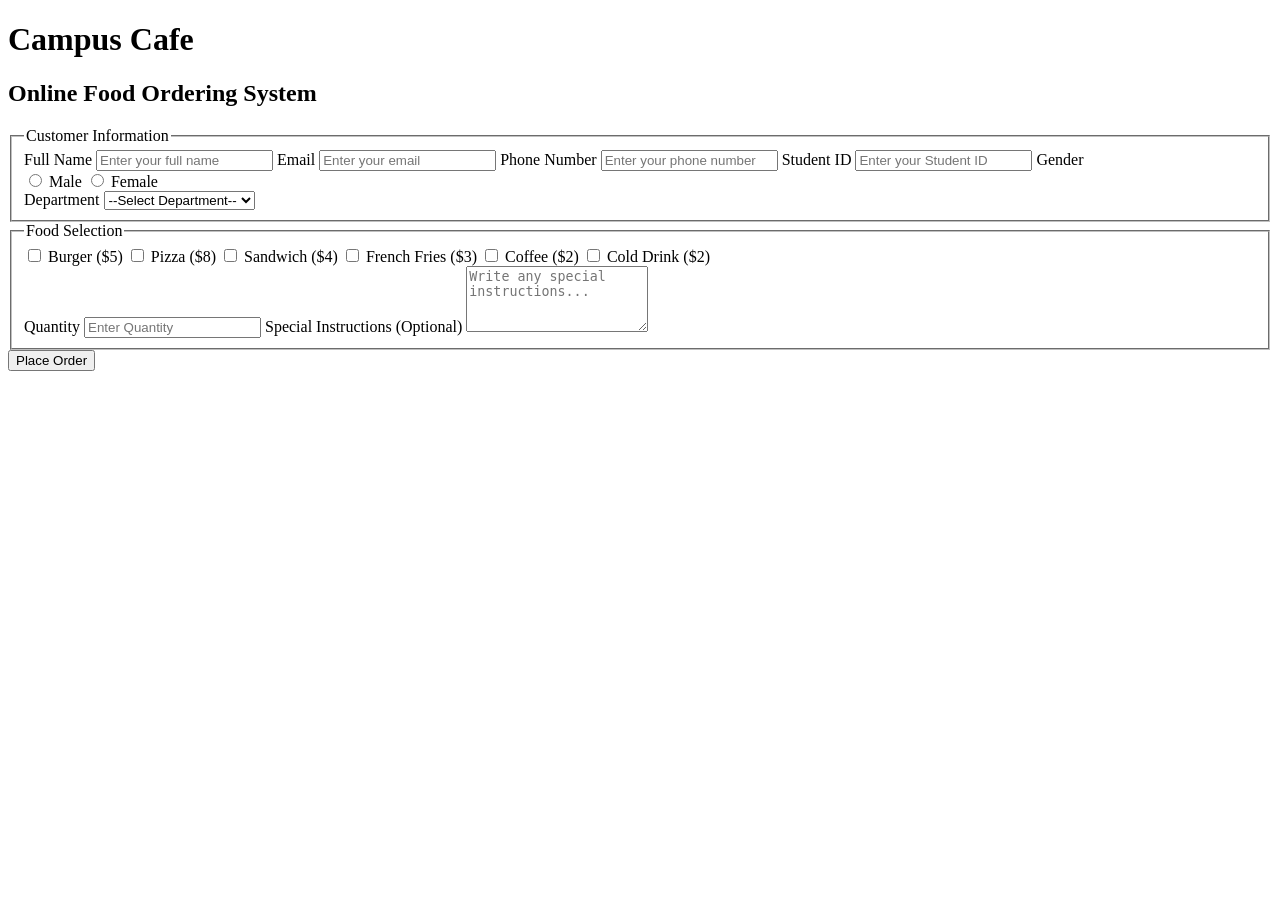
==== index.html @ e573cb85 "Add files via upload" ====
<!DOCTYPE html>
<html lang="en">
<head>
    <meta charset="UTF-8">
    <meta name="viewport" content="width=device-width, initial-scale=1.0">
    <title>Campus Café - Online Food Ordering System</title>
    <link rel="stylesheet" href="style.css">
</head>
<body>
 
<div class="container">
 
    <h1>Campus Cafe</h1>
    <h2>Online Food Ordering System</h2>
 
    <form id="orderForm">
 
        <fieldset>
            <legend>Customer Information</legend>
 
            <label>Full Name</label>
            <input type="text" id="name" placeholder="Enter your full name">
            <small class="error" id="nameError"></small>
 
            <label>Email</label>
            <input type="email" id="email" placeholder="Enter your email">
            <small class="error" id="emailError"></small>
 
            <label>Phone Number</label>
            <input type="text" id="phone" placeholder="Enter your phone number">
            <small class="error" id="phoneError"></small>
 
            <label>Student ID</label>
            <input type="text" id="studentId" placeholder="Enter your Student ID">
            <small class="error" id="studentIdError"></small>
 
            <label>Gender</label>
 
            <div class="radio-group">
                <input type="radio" name="gender" id="male" value="Male">
                <label for="male">Male</label>
 
                <input type="radio" name="gender" id="female" value="Female">
                <label for="female">Female</label>
            </div>
 
            <small class="error" id="genderError"></small>
 
            <label>Department</label>
 
            <select id="department">
                <option value="">--Select Department--</option>
                <option value="CSE">CSE</option>
                <option value="EEE">EEE</option>
                <option value="BBA">BBA</option>
                <option value="English">English</option>
                <option value="Other">Other</option>
            </select>
 
            <small class="error" id="departmentError"></small>
 
        </fieldset>
 
        <fieldset>
            <legend>Food Selection</legend>
 
            <div class="food-list">
 
                <label>
                    <input type="checkbox" class="food" value="Burger" data-price="5">
                    Burger ($5)
                </label>
 
                <label>
                    <input type="checkbox" class="food" value="Pizza" data-price="8">
                    Pizza ($8)
                </label>
 
                <label>
                    <input type="checkbox" class="food" value="Sandwich" data-price="4">
                    Sandwich ($4)
                </label>
 
                <label>
                    <input type="checkbox" class="food" value="French Fries" data-price="3">
                    French Fries ($3)
                </label>
 
                <label>
                    <input type="checkbox" class="food" value="Coffee" data-price="2">
                    Coffee ($2)
                </label>
 
                <label>
                    <input type="checkbox" class="food" value="Cold Drink" data-price="2">
                    Cold Drink ($2)
                </label>
 
            </div>
 
            <small class="error" id="foodError"></small>
 
            <label>Quantity</label>
            <input type="number" id="quantity" min="1" placeholder="Enter Quantity">
            <small class="error" id="quantityError"></small>
 
            <label>Special Instructions (Optional)</label>
            <textarea id="instruction" rows="4" placeholder="Write any special instructions..."></textarea>
 
        </fieldset>
 
        <button type="submit">Place Order</button>
 
    </form>
 
    <div id="result"></div>
 
</div>
 
<script src="script.js"></script>
 
</body>
</html>
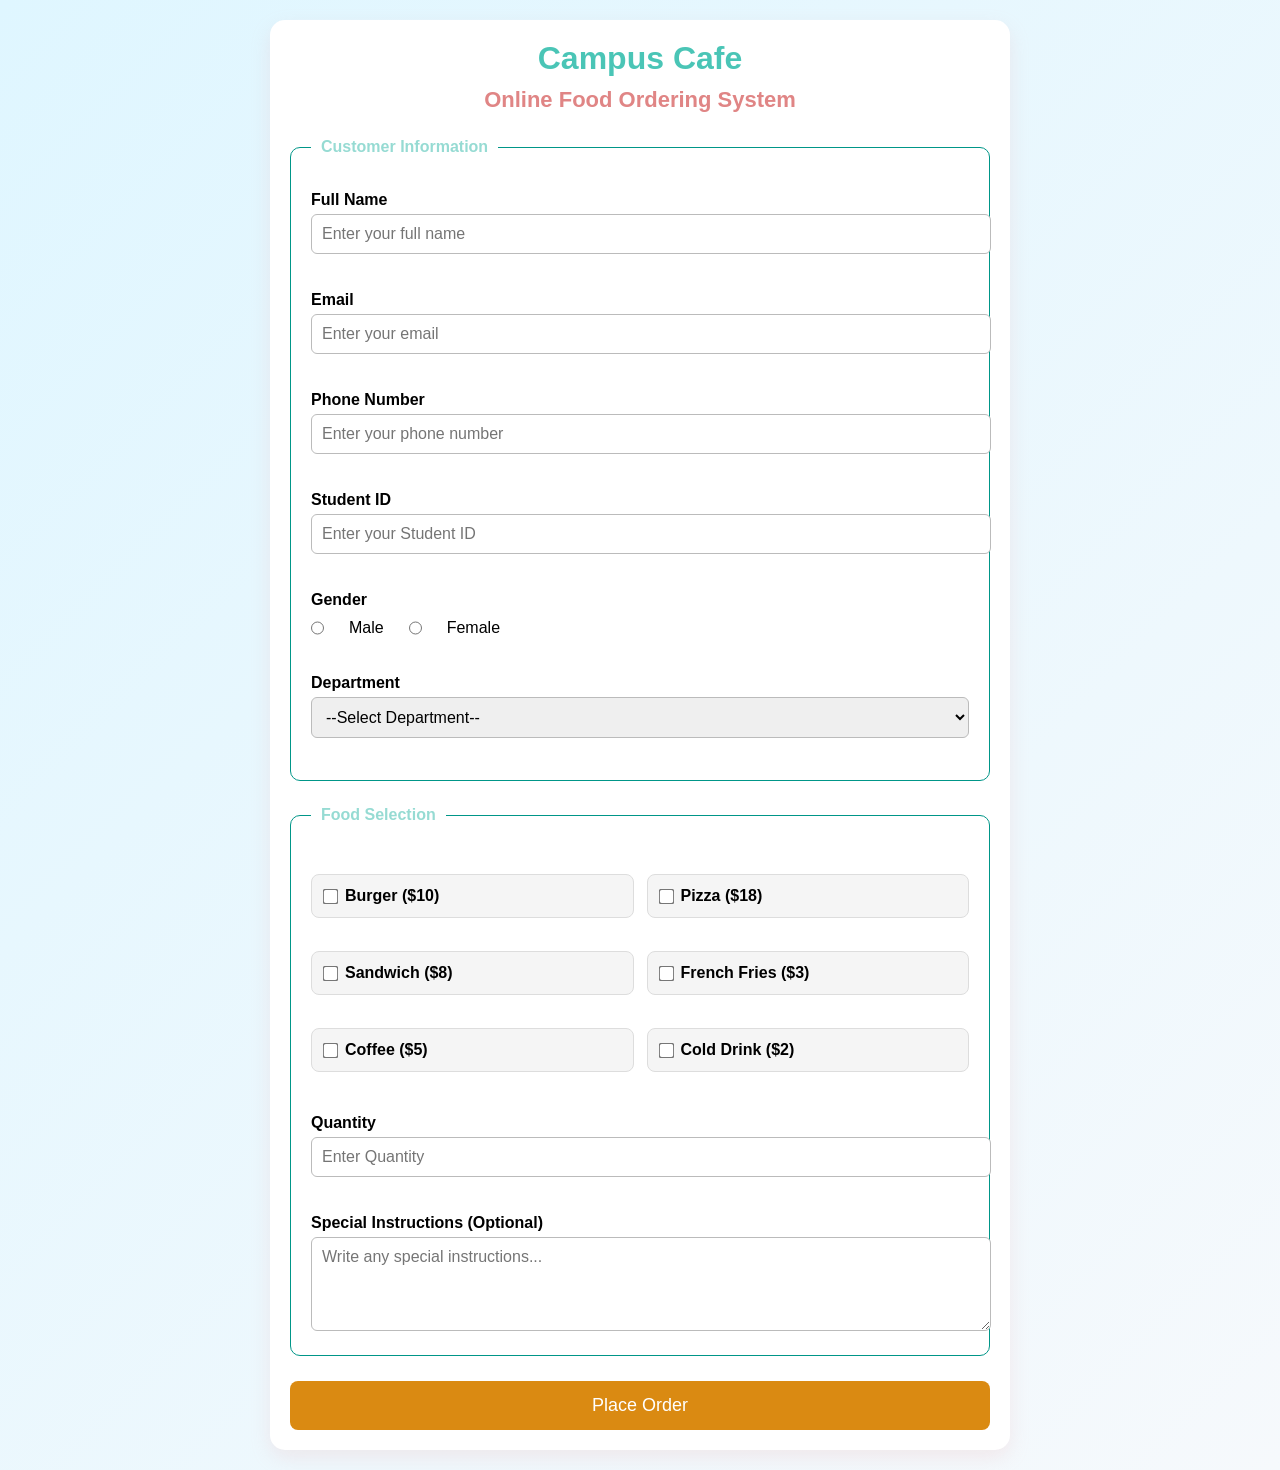
==== commit 5798b06c: "Add files via upload" ====
--- a/index.html
+++ b/index.html
@@ -68,17 +68,17 @@
  
                 <label>
                     <input type="checkbox" class="food" value="Burger" data-price="5">
-                    Burger ($5)
+                    Burger ($10)
                 </label>
  
                 <label>
                     <input type="checkbox" class="food" value="Pizza" data-price="8">
-                    Pizza ($8)
+                    Pizza ($18)
                 </label>
  
                 <label>
                     <input type="checkbox" class="food" value="Sandwich" data-price="4">
-                    Sandwich ($4)
+                    Sandwich ($8)
                 </label>
  
                 <label>
@@ -88,7 +88,7 @@
  
                 <label>
                     <input type="checkbox" class="food" value="Coffee" data-price="2">
-                    Coffee ($2)
+                    Coffee ($5)
                 </label>
  
                 <label>
--- a/style.css
+++ b/style.css
@@ -0,0 +1,161 @@
+*{
+    margin:0;
+    padding:0;
+    font-family:Arial, Helvetica, sans-serif;
+}
+ 
+body{
+    background:linear-gradient(135deg,#dff6ff,#f6f9fc);
+    display:flex;
+    justify-content:center;
+    align-items:center;
+    min-height:100vh;
+    padding:20px;
+}
+ 
+.container{
+    width:100%;
+    max-width:700px;
+    background:#ffffff;
+    padding:20px;
+    border-radius:15px;
+    box-shadow:0 8px 20px rgba(236, 170, 170, 0.2);
+}
+ 
+h1{
+    text-align:center;
+    color:#4ac5b6;
+    margin-bottom:10px;
+}
+ 
+h2{
+    text-align:center;
+    color:#e08585;
+    margin-bottom:25px;
+    font-size:22px;
+}
+ 
+fieldset{
+    border:1px solid #009688;
+    border-radius:10px;
+    padding:20px;
+    margin-bottom:25px;
+}
+ 
+legend{
+    font-weight:bold;
+    color:#96dbd3;
+    padding:0 10px;
+}
+ 
+label{
+    display:block;
+    margin-top:15px;
+    margin-bottom:5px;
+    font-weight:bold;
+}
+input[type="text"],
+input[type="email"],
+input[type="number"],select,
+textarea{
+    width:100%;
+    padding:10px;
+    border:1px solid #bbb;
+    border-radius:6px;
+    font-size:16px;
+    transition:.3s;
+}
+input:focus,
+select:focus,
+textarea:focus{
+    outline:none;
+    border-color:#009688;
+    box-shadow:0 0 8px rgba(172, 203, 200, 0.4);
+}
+ 
+.radio-group{
+    display:flex;
+    gap:25px;
+    margin-top:10px;
+}
+ 
+.radio-group label{
+    margin:0;
+    font-weight:normal;
+}
+ 
+.food-list{
+    display:grid;
+    grid-template-columns:repeat(2,1fr);
+    gap:13px;
+    margin-top:15px;
+}
+ 
+.food-list label{
+    display:flex;
+    align-items:center;
+    gap:8px;
+    background:#f5f5f5;
+    padding:12px;
+    border-radius:8px;
+    cursor:pointer;
+    transition:.3s;
+    border:1px solid #ddd;
+}
+ 
+.food-list label:hover{
+    background:#009688;
+    color:white;
+    transform:scale(1.03);
+}
+ 
+.food-list input{
+    transform:scale(1.2);
+}
+ 
+textarea{
+    resize:vertical;
+}
+ 
+button{
+    width:100%;
+    padding:14px;
+    background:#da8a12;
+    color:white;
+    border:none;
+    border-radius:8px;
+    font-size:18px;
+    cursor:pointer;
+    transition:.3s;
+}
+ 
+button:hover{
+    background:#3bd7c5;
+}
+ 
+.error{
+    display:block;
+    color:red;
+    font-size:14px;
+    margin-top:4px;
+    min-height:18px;
+}
+ 
+#result{
+    margin-top:30px;
+    background:#e8f5e9;
+    border-left:6px solid rgb(28, 228, 28);
+    padding:20px;
+    border-radius:8px;
+    display:none;
+    line-height:1.8;
+}
+ 
+#result h3{
+    color:rgb(21, 90, 193);
+    margin-bottom:10px;
+}
+ 
+#result ul{
+    margin-left:20px;
+}
